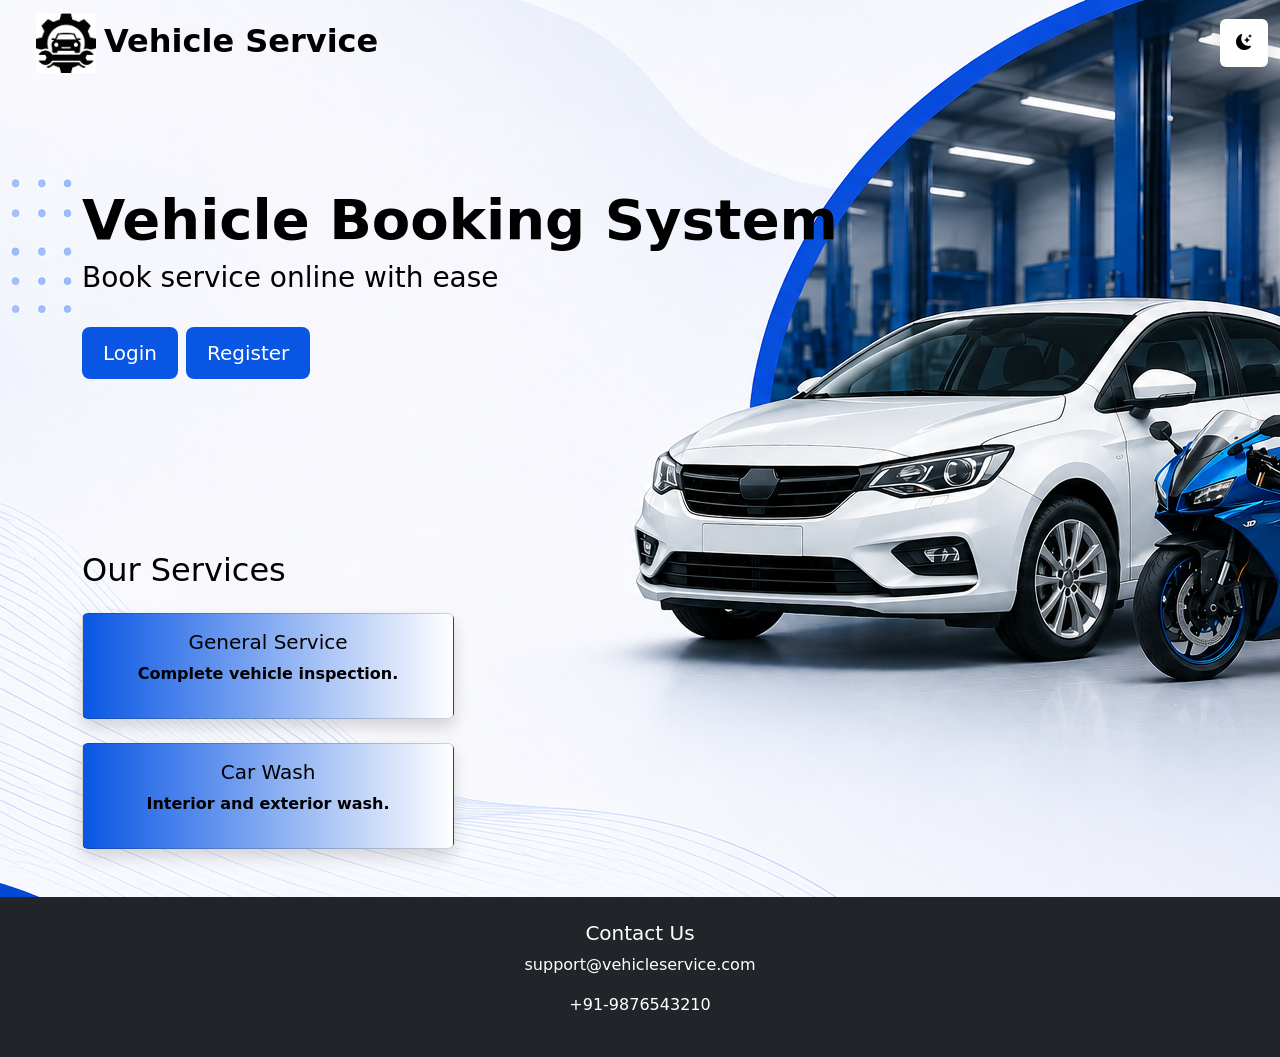
==== pages/index.html @ 3651867d "Day1  commit" ====
<!DOCTYPE html>
<html lang="en">
<head>
    <meta charset="UTF-8">
    <meta name="viewport" content="width=device-width, initial-scale=1.0">
    <title>Vehicle Booking Service</title>

    <link href="https://cdn.jsdelivr.net/npm/bootstrap@5.3.3/dist/css/bootstrap.min.css" rel="stylesheet">

    
    <link rel="stylesheet" href="https://cdn.jsdelivr.net/npm/bootstrap-icons@1.11.3/font/bootstrap-icons.min.css">


    <link rel="stylesheet" href="/styles/index.css">
</head>
<body class="light-mode">
    <nav class="navbar navbar-expand-lg navbar-dark">
        <div class="container-fluid">
            <a class="navbar-brand fw-bold fs-2 gap-2 px-4 " href="#"><img src="/asserts/logo.jpg" height="60px" width="60px" class="me-2">Vehicle Service</a>

            <div>
                <button class="btn btn-dark" id="themeBtn">
                    <i class="bi bi-moon-stars-fill" id="themeIcon"></i>
                </button>
            </div>
        </div>
    </nav>

    <section class="hero">
        <div class="container">
            <h1 class="fw-bold display-4">Vehicle Booking System</h1>
            <h3 class=" fs-3">Book service online with ease</h3>
        </div>

        <div class=" container d-flex flex-col gap-2 py-4">
            <a href="/pages/login.html" class="btn btn-lg btn-custom">Login</a>
            <a href="/pages/register.html" class="btn btn-lg btn-custom ">Register</a>
            
        </div>
    </section>

    <section class="container py-5">
        <h2 class=" mb-4">Our Services</h2>

        <div class="col gap-4">
            <div class="col-md-4">
                <div class="card shadow">
                    <div class="card-body fw-bold text-center">
                        <h5>General Service</h5>
                        <p>Complete vehicle inspection.</p>
                    </div>
                </div>
            </div>

            <div class="col-md-4 mt-4">
                <div class="card shadow">
                    <div class="card-body fw-bold text-center">
                        <h5>Car Wash</h5>
                        <p>Interior and exterior wash.</p>
                    </div>
                </div>
            </div>
        </div>
    </section>

     <footer class="bg-dark text-white text-center p-4">
        <h5>Contact Us</h5>
        <p>support@vehicleservice.com</p>
        <p>+91-9876543210</p>
    </footer>

    <script src="/scripts/index.js"></script>
</body>
</html>
---- styles/index.css ----
body{
    min-height:100vh;
    overflow-x:hidden;
}


body.light-mode{
    background-image: url(/asserts/img_light.png);
    color:#000000;
}


.light-mode .card{
    background: linear-gradient(to right,#0956e4 ,#FFFFFF);
    color:black;
}

.light-mode .navbar-brand{
    color:black;
}

#themeBtn{
    width:48px;
    height:48px;
    border:none;
    /* border-radius:50%; */
    cursor:pointer;
}

body.light-mode #themeBtn{
    background:white;
    color:#000000;
    box-shadow:0 6px 20px rgba(0,0,0,.15);
}

body.dark-mode #themeBtn{
    background-color: #000000;
    color:white;
    backdrop-filter:blur(10px);
}

.btn-custom{
    background: #0956e4;
    color: #FFFFFF;
    padding: 10px 20px 10px 20px;
}

.btn-custom:hover{
    background-color: aliceblue;
    color:rgb(255, 255, 255)
}

.hero{
    padding:100px 20px;
}

body.dark-mode{
    background-image: url(/asserts/img_dark.png);
    color:white;
}

.dark-mode .navbar-brand{
    color:#FFFFFF;
}

.dark-mode .card{
    background:#fbf7f7;
    color:rgb(29, 28, 28);
}

.dark-mode footer{
    background:black !important;
}
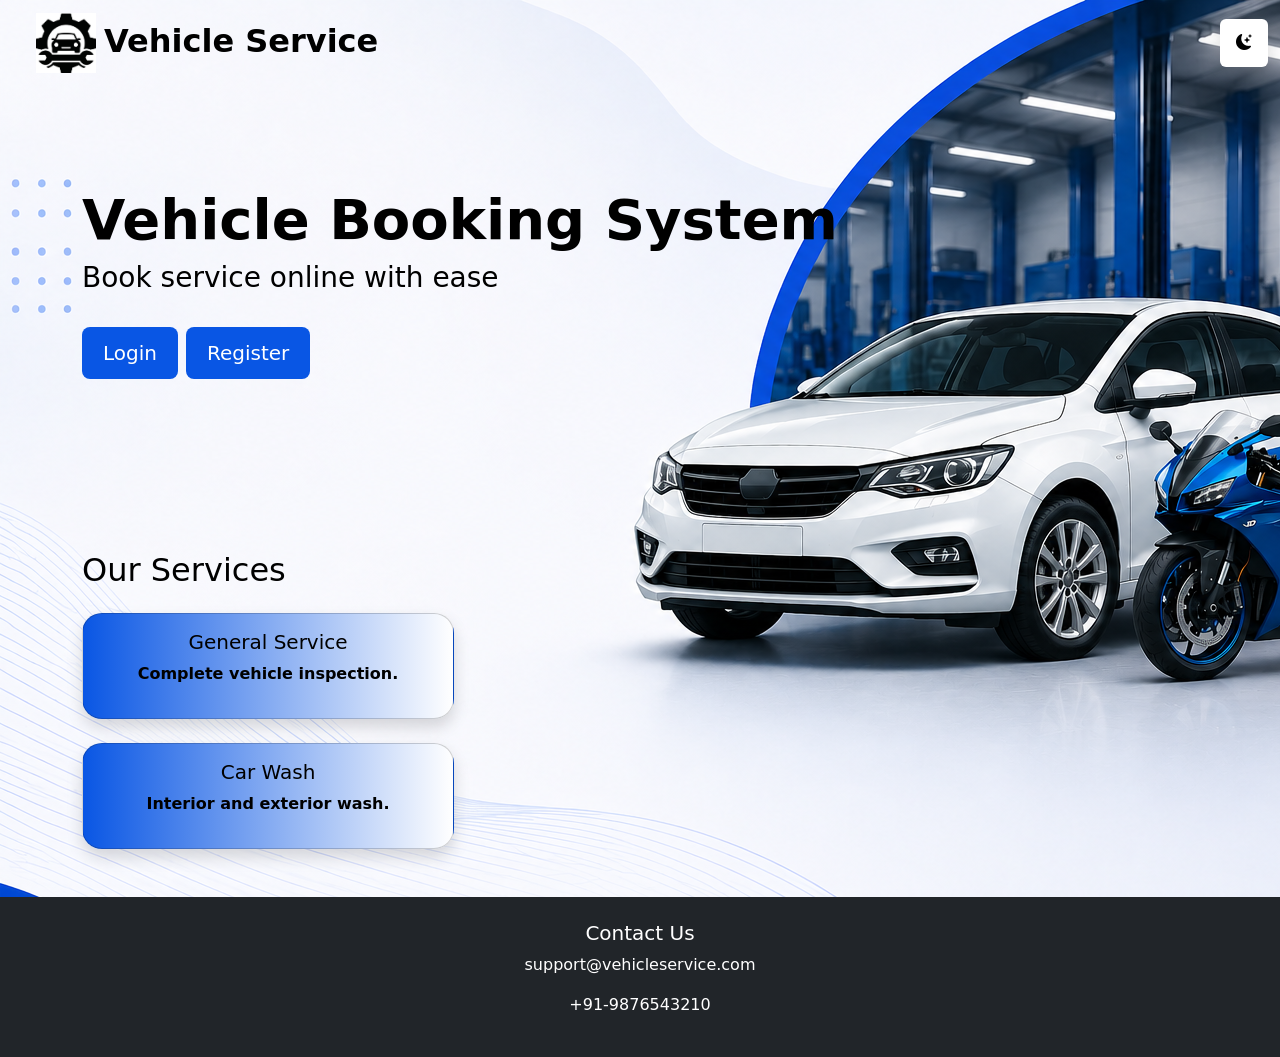
==== commit c922e219: "Day4" ====
--- a/pages/index.html
+++ b/pages/index.html
@@ -16,7 +16,7 @@
 <body class="light-mode">
     <nav class="navbar navbar-expand-lg navbar-dark">
         <div class="container-fluid">
-            <a class="navbar-brand fw-bold fs-2 gap-2 px-4 " href="#"><img src="/asserts/logo.jpg" height="60px" width="60px" class="me-2">Vehicle Service</a>
+            <a class="navbar-brand fw-bold fs-2 gap-2 px-4 " href="#"><img src="/assets/logo.jpg" height="60px" width="60px" class="me-2">Vehicle Service</a>
 
             <div>
                 <button class="btn btn-dark" id="themeBtn">
@@ -35,7 +35,6 @@
         <div class=" container d-flex flex-col gap-2 py-4">
             <a href="/pages/login.html" class="btn btn-lg btn-custom">Login</a>
             <a href="/pages/register.html" class="btn btn-lg btn-custom ">Register</a>
-            
         </div>
     </section>
 
--- a/styles/index.css
+++ b/styles/index.css
@@ -5,14 +5,14 @@
 
 
 body.light-mode{
-    background-image: url(/asserts/img_light.png);
+    background-image: url(/assets/img_light.png);
     color:#000000;
 }
-
 
 .light-mode .card{
     background: linear-gradient(to right,#0956e4 ,#FFFFFF);
     color:black;
+    border-radius: 20px;
 }
 
 .light-mode .navbar-brand{
@@ -23,7 +23,6 @@
     width:48px;
     height:48px;
     border:none;
-    /* border-radius:50%; */
     cursor:pointer;
 }
 
@@ -47,7 +46,7 @@
 
 .btn-custom:hover{
     background-color: aliceblue;
-    color:rgb(255, 255, 255)
+    color:rgb(0, 0, 0)
 }
 
 .hero{
@@ -55,7 +54,7 @@
 }
 
 body.dark-mode{
-    background-image: url(/asserts/img_dark.png);
+    background-image: url(/assets/img_dark.png);
     color:white;
 }
 
@@ -66,7 +65,13 @@
 .dark-mode .card{
     background:#fbf7f7;
     color:rgb(29, 28, 28);
+    border-radius: 20px;
 }
+
+.card:hover{
+    transform: translateY(-5px);
+}
+
 
 .dark-mode footer{
     background:black !important;
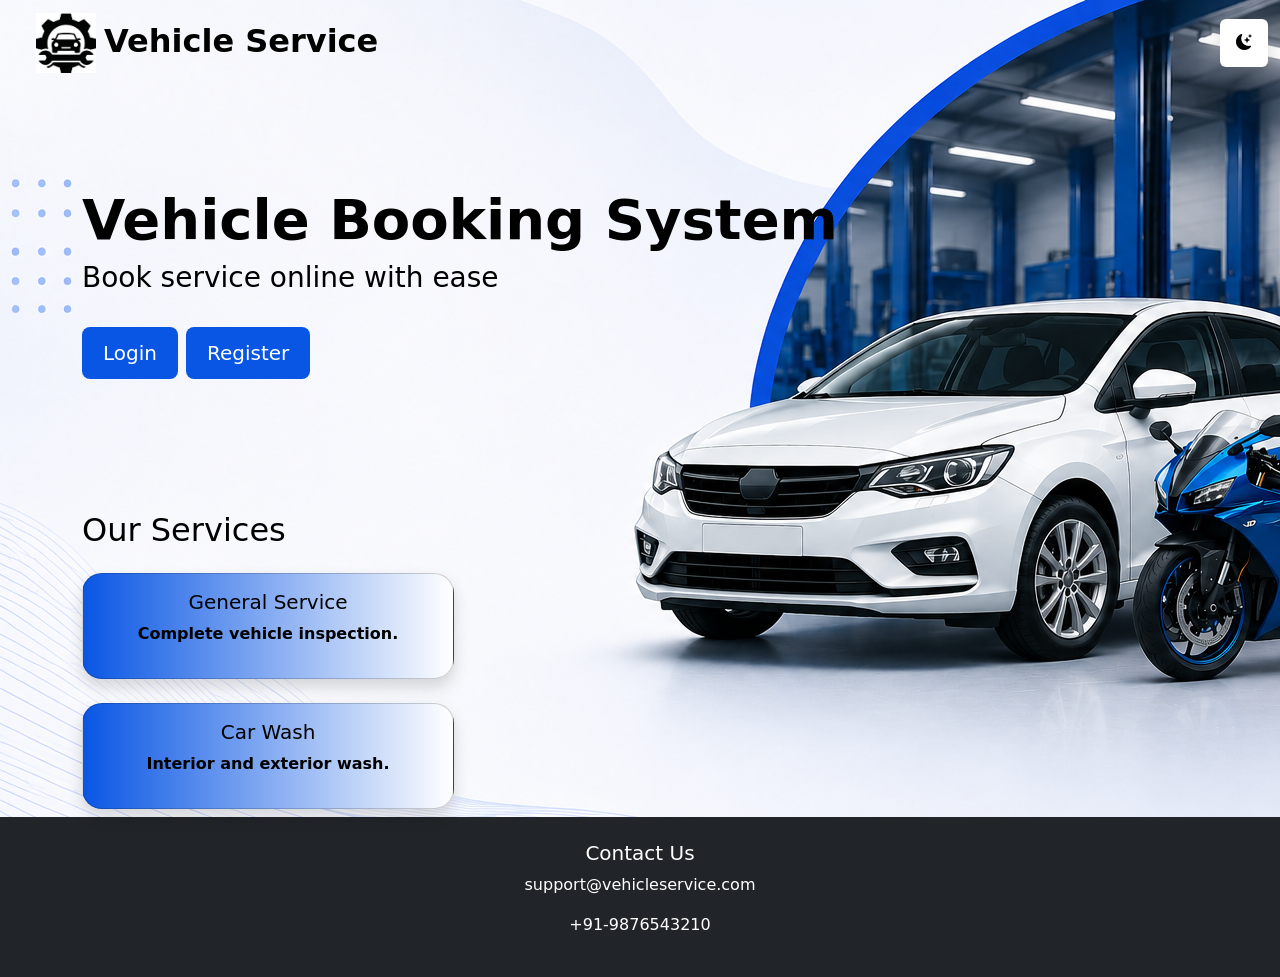
==== commit cc59cd67: "Day4" ====
--- a/pages/index.html
+++ b/pages/index.html
@@ -38,7 +38,7 @@
         </div>
     </section>
 
-    <section class="container py-5">
+    <section class="container py-2">
         <h2 class=" mb-4">Our Services</h2>
 
         <div class="col gap-4">
--- a/styles/index.css
+++ b/styles/index.css
@@ -2,7 +2,6 @@
     min-height:100vh;
     overflow-x:hidden;
 }
-
 
 body.light-mode{
     background-image: url(/assets/img_light.png);
@@ -72,7 +71,6 @@
     transform: translateY(-5px);
 }
 
-
 .dark-mode footer{
     background:black !important;
 }
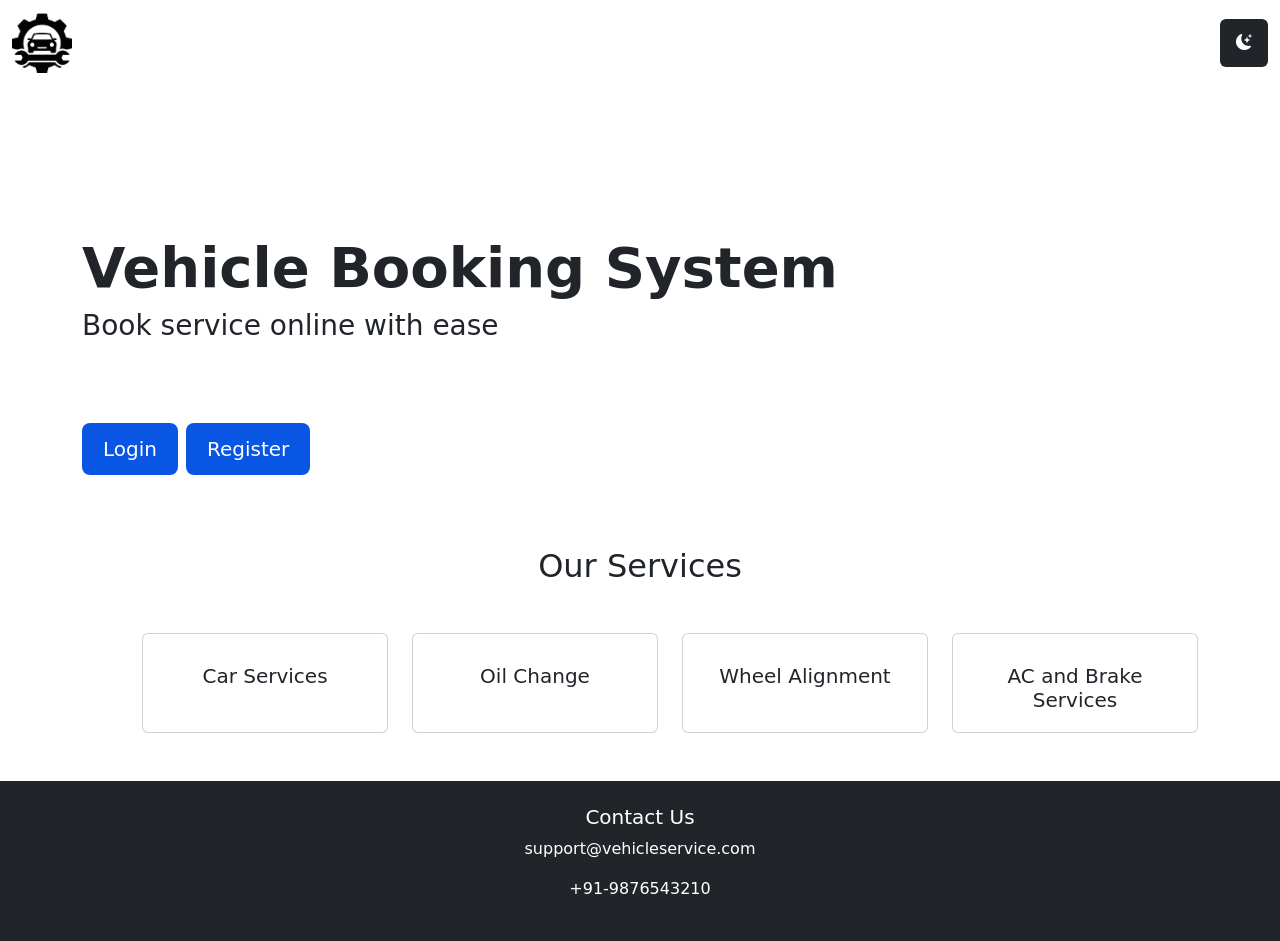
==== commit 005e88e4: "Final" ====
--- a/pages/index.html
+++ b/pages/index.html
@@ -11,55 +11,60 @@
     <link rel="stylesheet" href="https://cdn.jsdelivr.net/npm/bootstrap-icons@1.11.3/font/bootstrap-icons.min.css">
 
 
-    <link rel="stylesheet" href="/styles/index.css">
+    <link rel="stylesheet" href="../styles/index.css">
 </head>
 <body class="light-mode">
-    <nav class="navbar navbar-expand-lg navbar-dark">
-        <div class="container-fluid">
-            <a class="navbar-brand fw-bold fs-2 gap-2 px-4 " href="#"><img src="/assets/logo.jpg" height="60px" width="60px" class="me-2">Vehicle Service</a>
+    <section class="hero">
+        <nav class="navbar navbar-expand-lg navbar-dark ">
+            <div class="container-fluid">
+                <a class="navbar-brand fw-bold fs-2 gap-2 " href="#"><img src="../assets/logo.jpg" height="60px" width="60px" class="me-2">Vehicle Service</a>
 
-            <div>
-                <button class="btn btn-dark" id="themeBtn">
-                    <i class="bi bi-moon-stars-fill" id="themeIcon"></i>
-                </button>
+                <div>
+                    <button class="btn btn-dark" id="themeBtn">
+                        <i class="bi bi-moon-stars-fill" id="themeIcon"></i>
+                    </button>
+                </div>
             </div>
-        </div>
-    </nav>
+        </nav>
 
-    <section class="hero">
-        <div class="container">
+        <div class="container container-custom py-5">
             <h1 class="fw-bold display-4">Vehicle Booking System</h1>
             <h3 class=" fs-3">Book service online with ease</h3>
         </div>
 
         <div class=" container d-flex flex-col gap-2 py-4">
-            <a href="/pages/login.html" class="btn btn-lg btn-custom">Login</a>
-            <a href="/pages/register.html" class="btn btn-lg btn-custom ">Register</a>
+            <a href="../pages/login.html" class="btn btn-lg btn-custom">Login</a>
+            <a href="../pages/register.html" class="btn btn-lg btn-custom ">Register</a>
         </div>
     </section>
 
-    <section class="container py-2">
-        <h2 class=" mb-4">Our Services</h2>
+    <section class="container b py-5">
+        <h2 class="text-center mb-4 ">Our Services</h2>
+        <div class="row g-4 ms-5 mt-4">
+                <div class="col-lg-3 col-md-6">
+                    <div class="card ">
+                        <h5 class="text-center">Car Services</h5>
+                    </div>
+                </div>
 
-        <div class="col gap-4">
-            <div class="col-md-4">
-                <div class="card shadow">
-                    <div class="card-body fw-bold text-center">
-                        <h5>General Service</h5>
-                        <p>Complete vehicle inspection.</p>
+                <div class="col-lg-3 col-md-6">
+                    <div class="card">
+                        <h5 class="text-center">Oil Change</h5>
+                    </div>
+                </div>
+
+                <div class="col-lg-3 col-md-6">
+                    <div class="card">
+                        <h5 class="text-center">Wheel Alignment</h5>
+                    </div>
+                </div>
+
+                <div class="col-lg-3 col-md-6">
+                    <div class="card">
+                        <h5 class="text-center">AC and Brake Services</h5>
                     </div>
                 </div>
             </div>
-
-            <div class="col-md-4 mt-4">
-                <div class="card shadow">
-                    <div class="card-body fw-bold text-center">
-                        <h5>Car Wash</h5>
-                        <p>Interior and exterior wash.</p>
-                    </div>
-                </div>
-            </div>
-        </div>
     </section>
 
      <footer class="bg-dark text-white text-center p-4">
@@ -68,6 +73,6 @@
         <p>+91-9876543210</p>
     </footer>
 
-    <script src="/scripts/index.js"></script>
+    <script src="../scripts/index.js"></script>
 </body>
 </html>
--- a/styles/index.css
+++ b/styles/index.css
@@ -4,8 +4,18 @@
 }
 
 body.light-mode{
-    background-image: url(/assets/img_light.png);
+    background-image: linear-gradient(to top, #dfe9f3 0%, white 100%);
     color:#000000;
+}
+
+.light-mode .hero{
+    background-image: url(../assets/img_light.png);
+    min-height: 100vh;
+}
+
+.dark-mode .hero{
+    background-image: url(../assets/img_dark.png);
+    min-height: 100vh;
 }
 
 .light-mode .card{
@@ -48,12 +58,12 @@
     color:rgb(0, 0, 0)
 }
 
-.hero{
-    padding:100px 20px;
+.container-custom{
+    margin-top: 100px;
 }
 
 body.dark-mode{
-    background-image: url(/assets/img_dark.png);
+    background-color: #000000;
     color:white;
 }
 
@@ -73,4 +83,9 @@
 
 .dark-mode footer{
     background:black !important;
-}+}
+
+.card{
+    height:100px;
+    padding:30px;
+}
